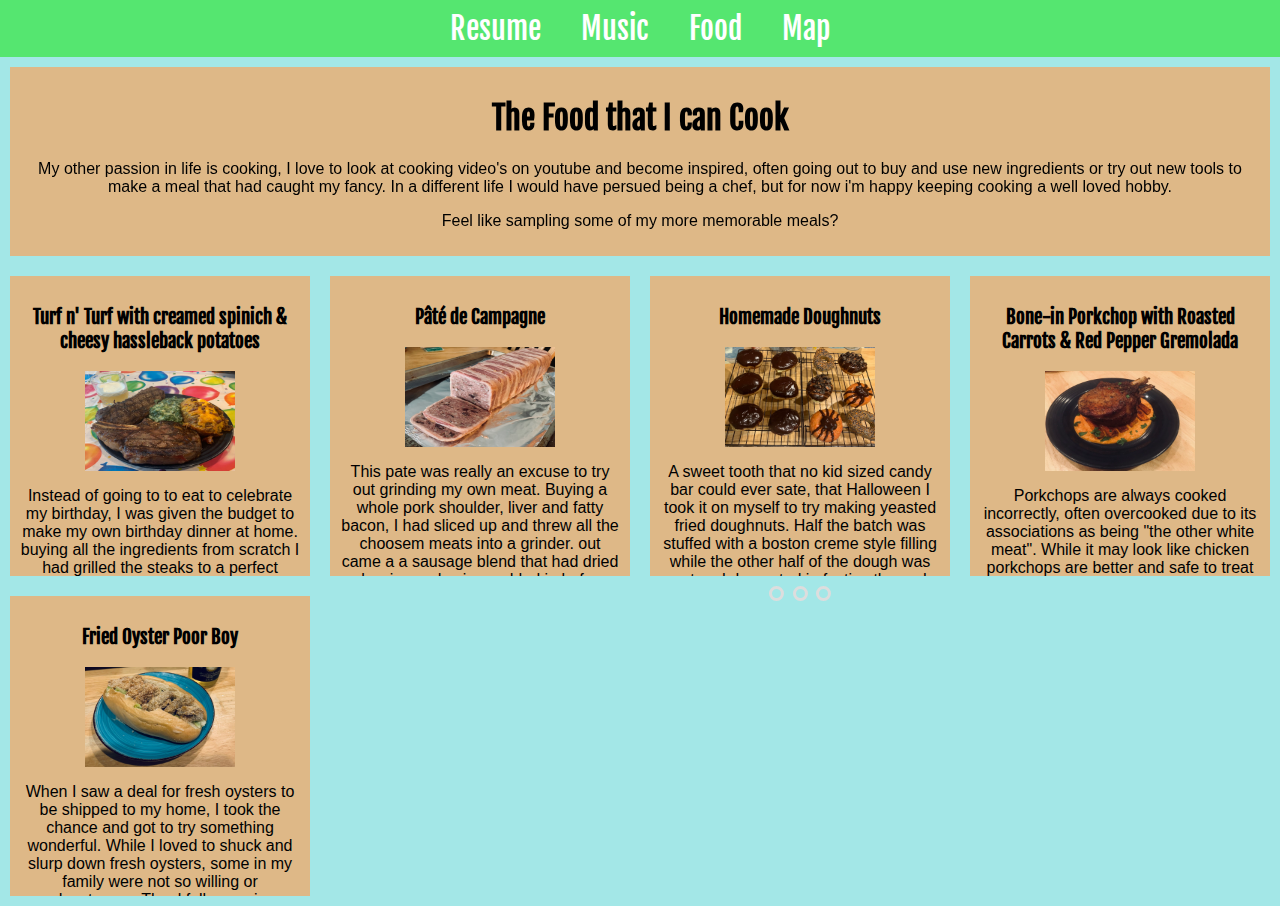
==== food.html @ c6863c0c "attempt with different set of starting code" ====
<!DOCTYPE html>
<html lang="en">
  <head>
    <meta charset="UTF-8">
    <title>Food</title>
    <link rel="stylesheet" type="text/css" href="css/normalize.css">
    <link rel="stylesheet" href="css/style.css">
    <link rel="preconnect" href="https://fonts.googleapis.com">
    <link rel="preconnect" href="https://fonts.gstatic.com" crossorigin>
    <link href="https://fonts.googleapis.com/css2?family=Fjalla+One&display=swap" rel="stylesheet">
  </head>
  
  <body id="foodbackground">
    <header>
      <nav id="main-navbar">
        <div id="navbar-container">
          <ul>
            <li><a href="index.html">Resume</a></li>
            <li><a href="music.html">Music</a></li>
            <li><a href="food.html">Food</a></li>
            <li><a href="map.html">Map</a></li>
          </ul>
        </div>
      </nav>
    </header>
    <section id="Singlefoods">
      <div id="foodtop">
        <h1>The Food that I can Cook</h1>
        <p>My other passion in life is cooking, I love to look at cooking video's on youtube and become inspired, often going out to buy and use new ingredients or try out new tools to make a meal that had caught my fancy. In a different life I would have persued being a chef, but for now i'm happy keeping cooking a well loved hobby.</p>
        <p>Feel like sampling some of my more memorable meals?</p>
      </div>
      <div class="foodchunk">
        <h3>Turf n' Turf with creamed spinich & cheesy hassleback potatoes</h3>
        <img class ="expand" src="images/bday.jpg" alt="steaks with sides">
        <p>Instead of going to to eat to celebrate my birthday, I was given the budget to make my own birthday dinner at home. buying all the ingredients from scratch I had grilled the steaks to a perfect medium while preparing both sides from scratch. end price was cheaper than any steakhouse we could have gone to, and cooking my own steak dinner has since become my birthday tradition.</p>
      </div>
      <div class="foodchunk">
        <h3>Pâté de Campagne</h3>
        <img class ="expand" src="images/pate.jpg" alt= "country pate">
        <p>This pate was really an excuse to try out grinding my own meat. Buying a whole pork shoulder, liver and fatty bacon, I had sliced up and threw all the choosem meats into a grinder. out came a a sausage blend that had dried cherries and spices added in before put into a terrine mold and baked in a waterbath in an oven. out came a product that can be sliced and eaten among a charcuterie board.</p>
      </div>
      <div class="foodchunk">
        <h3>Homemade Doughnuts</h3>
        <img class ="expand" src="images/donut.jpg" alt="boston creme donuts and Halloween themed donuts.">
        <p>A sweet tooth that no kid sized candy bar could ever sate, that Halloween I took it on myself to try making yeasted fried doughnuts. Half the batch was stuffed with a boston creme style filling while the other half of the dough was cut and decorated in festive themed coloring. The spider themed donuts were a favorite</p>
      </div>
      <div class="foodchunk">
        <h3>Bone-in Porkchop with Roasted Carrots & Red Pepper Gremolada</h3>
        <img class ="expand" src="images/pork.jpg" alt="Reversed seared bone-in porkchop">
        <p>Porkchops are always cooked incorrectly, often overcooked due to its associations as being "the other white meat". While it may look like chicken porkchops are better and safe to treat like cuts of beef. This specific chop was reversed seared to get a perfect medium interior that yes, was still pink. Plating was done with the roasted carrots and gremolada sauce on the bottom.</p>
      </div>
      <div class="foodchunk">
        <h3>Fried Oyster Poor Boy</h3>
        <img class ="expand" src="images/poboy.jpg" alt="fried oyster poor boy">
        <p>When I saw a deal for fresh oysters to be shipped to my home, I took the chance and got to try something wonderful. While I loved to shuck and slurp down fresh oysters, some in my family were not so willing or adventurous. Thankfully a recipe followed from Alton Brown on his show <em>Good Eats</em> showed me how to make this fried oyster sandwhich that made everyone hungry for more.</p>
      </div>
    </section>
    <section id="Foodslider">
      <div class="container">
  
        <!-- Full-width images with caption text -->
        <div class="image-sliderfade fade">
          <img src="img1.jpg" style="width:100%">
          <div class="text">Image caption 1</div>
        </div>
        
        <div class="image-sliderfade fade">
          <img src="img2.jpg" style="width:100%">
          <div class="text">Image caption 2</div>
        </div>
        
        <div class="image-sliderfade fade">
          <img src="img3.jpg" style="width:100%">
          <div class="text">Image caption 3</div>
        </div>
        
        <div class="image-sliderfade fade">
          <img src="img3.jpg" style="width:100%">
          <div class="text">Image caption 4</div>
        </div>
        
      </div>
        
      <!-- The dots/circles -->
      <div style="text-align:center">
        <span class="dot"></span> 
        <span class="dot"></span> 
        <span class="dot"></span> 
      </div>
    </section>
  </body>
</html>
---- css/style.css ----
#main-navbar {
  background-color: rgb(85, 230, 112);
  overflow: hidden;
}

#navbar-container {
  float: left;
  width: 100%;
  position: relative;
}

#main-navbar ul {
  list-style-type: none;
  margin: 0;
  padding: 0;
  position: relative;
  left: 50%;
  float: left;
}

#main-navbar ul li {
  float: left;
  position: relative;
  right: 50%;
  display: block;
}

#main-navbar ul li a {
  display: block;
  padding: 10px 20px;
  color: #fff;
  text-decoration: none;
  font-family: 'Fjalla One', sans-serif;
  font-size: 30px;
}

#main-navbar ul li a:hover {
  background-color: rgb(53, 135, 24);
  
}

body {
  text-align:center;
}

h1 {
  font-family: 'Fjalla One', sans-serif;
}
h3 {
  font-family: 'Fjalla One', sans-serif;
}

h4 {
  font-family: 'Fjalla One', sans-serif;
}

p {
  font-family: Arial, Helvetica, sans-serif;
}

ul {
  font-family: Arial, Helvetica, sans-serif;
}

/* food page css */

img {
  height: 100px;
  width: 150px;
  transition: width 1s, height 1s;
}

img:hover {
  height: 200px;
  width: 300px;
}

.foodchunk {
  background-color: burlywood;
  float: left;
  margin: 10px 10px;
  width: 300px;
  height: 300px;
  overflow-y: scroll;
  scrollbar-width: thin;
  padding: 10px;

}

#foodtop {
  background-color: burlywood;
  margin: 10px 10px;
  padding: 10px;
}

#foodbackground {
  background-color: rgb(163, 231, 231);
}

/* index page css */

#resume {
  margin-left: 15%;
  margin-right: 15%;
  margin-top: 0%;
  text-align: left;
  background-color: rgb(239, 151, 151);
  padding: 20px;

}

#resume h1 {
  text-align: center;
}

#resumebackground {
  background-color: rgb(216, 242, 229);
}

.resumechunk {
  border: 2px;
  border-top-style: solid;
  border-bottom-style: solid;
  border-color: rgb(216, 242, 229);
}

/* Music page css*/

#musicbackground {
  background-color: gray;
}

#musichead {
  background-color: rgb(36, 35, 35);
  margin: 10px 10px;
  padding: 10px;
  margin: 2.5%;
}

#musicbackground h1{
  color:#fff;
}

#musicbackground p{
  color:#fff;
  padding: 10px;
}

#musicbackground h3{
  color:#fff;
  padding: 10px;
}

#song1 {
  background-color: rgb(234, 75, 75);
  margin-left: 10px 10px;
  padding: 10px;
  margin: 2.5%;
}

#song2 {
  background-color: rgb(53, 135, 24);
  margin-left: 10px 10px;
  padding: 10px;
  margin: 2.5%;
}

#song3 {
  background-color: rgb(157, 134, 2);
  margin-left: 10px 10px;
  padding: 10px;
  margin: 2.5%;
}

iframe {
  width: auto;
  height: auto;
  margin: 2px 2px;
}

/* Media queries for music page*/

/*Tablet*/
@media screen and (min-width: 600) {
  #song1 {
    background-color: rgb(254, 118, 118);
  }
  
  #song2 {
    background-color: rgb(133, 237, 121);
  }

  #song3 {
    background-color: rgb(242, 242, 100);
  }

  #musicbackground {
    background-color: rgb(197, 195, 195);
  }

  #musicbackground h1{
    color: black;
  }
  
  #musicbackground p{
    color: black;
  }
  
  #musicbackground h3{
    color: black;
  }

}

/*Desktop*/
@media screen and (min-width: 900px) {
  #song1 {
    float: left;
    width: 30%; 
    margin: 0 0 0 2.5%;
    padding: 0;
  }
  
  #song2 {
    float: left;
    width: 30%;
    margin: 0 2.5%;
    padding: 0;
  }
  
  #song3 {
    float: left;
    width: 30%;
    margin: 0 2.5% 0 0;
    padding: 0;
  }

  iframe {
    width: 80%;
    height: auto;
  }
}

/* Slider */
* {
  box-sizing: border-box;
}

body {
  font-family: Verdana, sans-serif;
}

.image-sliderfade {
  display: none;
}

img {
  vertical-align: middle;
}

/* Slideshow container */
.container {
  max-width: 1000px;
  position: relative;
  margin: auto;
}

/* Caption text */
.text {
  color: #f2f2f2;
  font-size: 15px;
  padding: 20px 15px;
  position: absolute;
  right: 10px;
  bottom: 10px;
  width: 40%;
  background: rgba(0, 0, 0, .7);
  text-align: left;
}

/* The dots/bullets/indicators */
.dot {
  height: 15px;
  width: 15px;
  margin: 0 2px;
  background-color: transparent;
  border-color: #ddd;
  border-width: 5 px;
  border-style: solid;
  border-radius: 50%;
  display: inline-block;
  transition: border-color 0.6s ease;
}

.active {
  border-color: #666;
}

/* Animation */
.fade {
  -webkit-animation-name: fade-image;
  -webkit-animation-duration: 1.5s;
  animation-name: fade-image;
  animation-duration: 1.5s;
}

@-webkit-keyframes fade-image {
  from {opacity: .4}
  to {opacity: 1}
}

@keyframes fade-image {
  from {opacity: .4}
  to {opacity: 1}
}

/* On smaller screens, decrease text size */
@media only screen and (max-width: 300px) {
  .text {font-size: 11px}
}
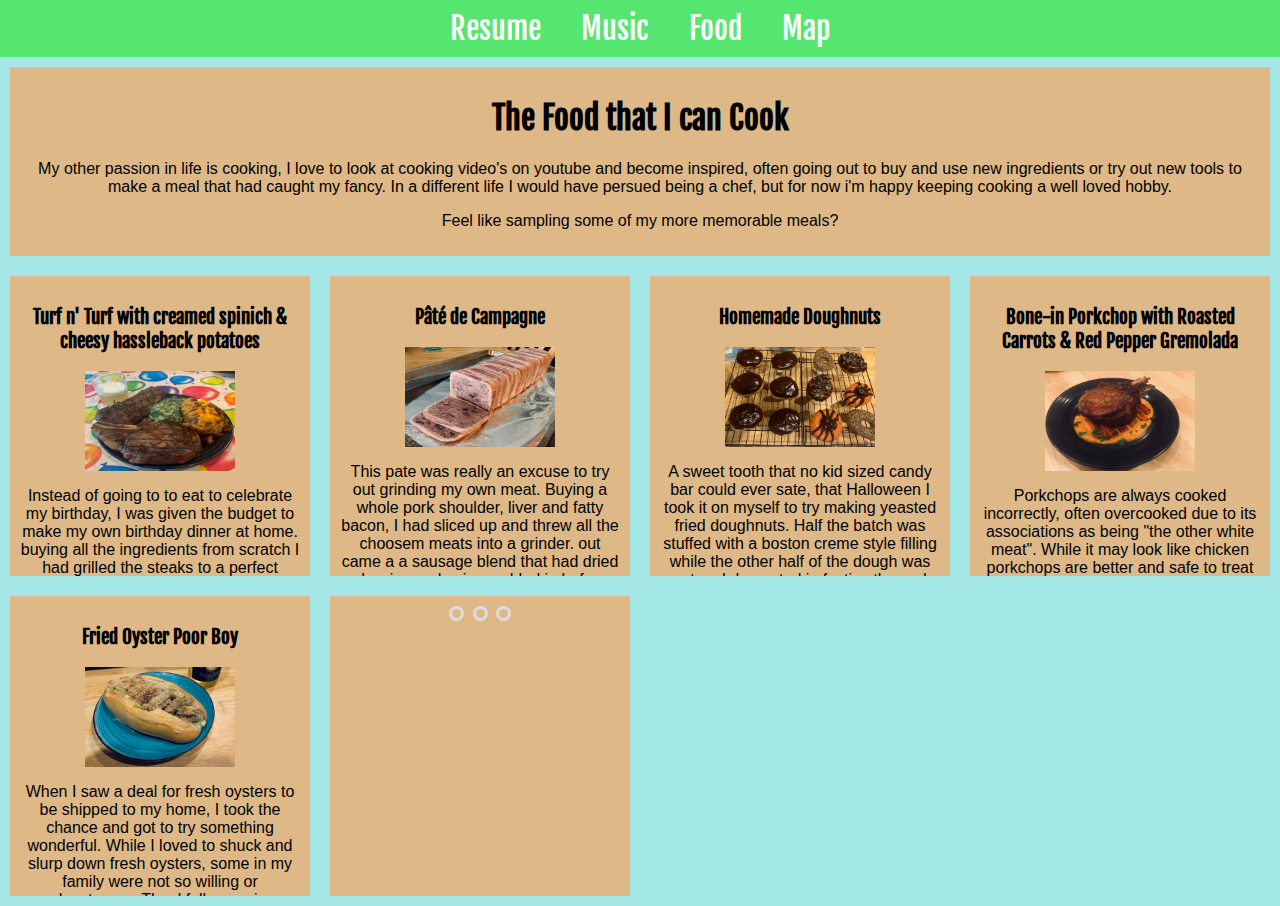
==== commit 43bc7a27: "putting slider into a foodchunk container" ====
--- a/food.html
+++ b/food.html
@@ -8,6 +8,7 @@
     <link rel="preconnect" href="https://fonts.googleapis.com">
     <link rel="preconnect" href="https://fonts.gstatic.com" crossorigin>
     <link href="https://fonts.googleapis.com/css2?family=Fjalla+One&display=swap" rel="stylesheet">
+    <script src="js/script.js"></script>
   </head>
   
   <body id="foodbackground">
@@ -56,36 +57,38 @@
       </div>
     </section>
     <section id="Foodslider">
-      <div class="container">
-  
-        <!-- Full-width images with caption text -->
-        <div class="image-sliderfade fade">
-          <img src="img1.jpg" style="width:100%">
-          <div class="text">Image caption 1</div>
+      <div class="foodchunk">
+        <div class="container">
+    
+          <!-- Full-width images with caption text -->
+          <div class="image-sliderfade fade">
+            <img src="img1.jpg" style="width:100%">
+            <div class="text">Image caption 1</div>
+          </div>
+          
+          <div class="image-sliderfade fade">
+            <img src="img2.jpg" style="width:100%">
+            <div class="text">Image caption 2</div>
+          </div>
+          
+          <div class="image-sliderfade fade">
+            <img src="img3.jpg" style="width:100%">
+            <div class="text">Image caption 3</div>
+          </div>
+          
+          <div class="image-sliderfade fade">
+            <img src="img3.jpg" style="width:100%">
+            <div class="text">Image caption 4</div>
+          </div>
+          
         </div>
-        
-        <div class="image-sliderfade fade">
-          <img src="img2.jpg" style="width:100%">
-          <div class="text">Image caption 2</div>
+          
+        <!-- The dots/circles -->
+        <div style="text-align:center">
+          <span class="dot"></span> 
+          <span class="dot"></span> 
+          <span class="dot"></span> 
         </div>
-        
-        <div class="image-sliderfade fade">
-          <img src="img3.jpg" style="width:100%">
-          <div class="text">Image caption 3</div>
-        </div>
-        
-        <div class="image-sliderfade fade">
-          <img src="img3.jpg" style="width:100%">
-          <div class="text">Image caption 4</div>
-        </div>
-        
-      </div>
-        
-      <!-- The dots/circles -->
-      <div style="text-align:center">
-        <span class="dot"></span> 
-        <span class="dot"></span> 
-        <span class="dot"></span> 
       </div>
     </section>
   </body>
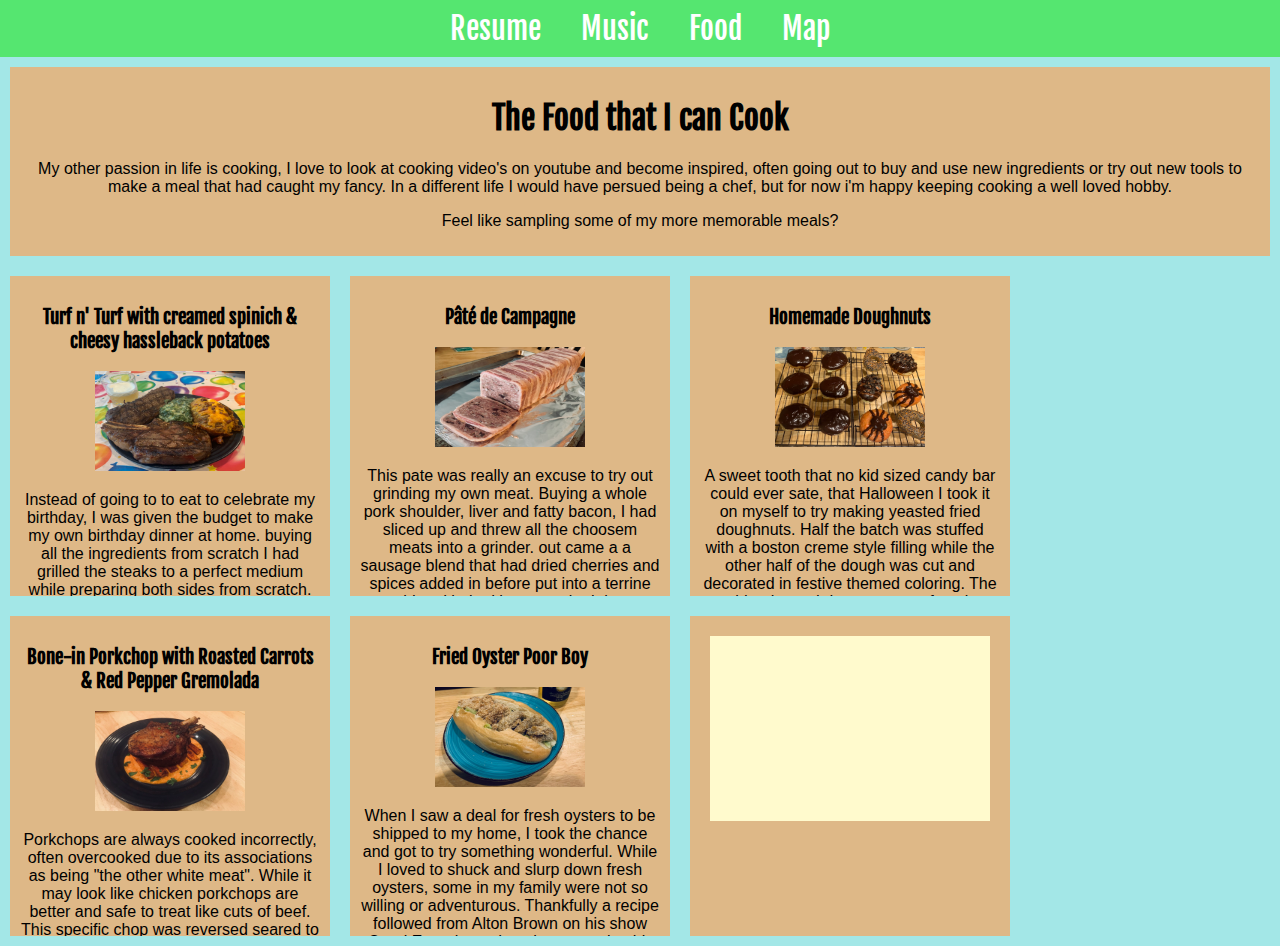
==== commit c73cc9c1: "Changeing back to first slider setup" ====
--- a/food.html
+++ b/food.html
@@ -59,35 +59,14 @@
     <section id="Foodslider">
       <div class="foodchunk">
         <div class="container">
-    
-          <!-- Full-width images with caption text -->
-          <div class="image-sliderfade fade">
-            <img src="img1.jpg" style="width:100%">
-            <div class="text">Image caption 1</div>
+          <div class="slider">
+            <div class="slider__slides">
+              <div class="slider__slide active"></div>
+              <div class="slider__slide"></div>
+              <div class="slider__slide"></div>
+              <div class="slider__slide"></div>
+            </div>
           </div>
-          
-          <div class="image-sliderfade fade">
-            <img src="img2.jpg" style="width:100%">
-            <div class="text">Image caption 2</div>
-          </div>
-          
-          <div class="image-sliderfade fade">
-            <img src="img3.jpg" style="width:100%">
-            <div class="text">Image caption 3</div>
-          </div>
-          
-          <div class="image-sliderfade fade">
-            <img src="img3.jpg" style="width:100%">
-            <div class="text">Image caption 4</div>
-          </div>
-          
-        </div>
-          
-        <!-- The dots/circles -->
-        <div style="text-align:center">
-          <span class="dot"></span> 
-          <span class="dot"></span> 
-          <span class="dot"></span> 
         </div>
       </div>
     </section>
--- a/css/style.css
+++ b/css/style.css
@@ -242,79 +242,43 @@
 }
 
 /* Slider */
-* {
-  box-sizing: border-box;
-}
-
-body {
-  font-family: Verdana, sans-serif;
-}
-
-.image-sliderfade {
-  display: none;
-}
-
-img {
-  vertical-align: middle;
-}
-
-/* Slideshow container */
 .container {
-  max-width: 1000px;
-  position: relative;
-  margin: auto;
-}
-
-/* Caption text */
-.text {
-  color: #f2f2f2;
-  font-size: 15px;
-  padding: 20px 15px;
-  position: absolute;
-  right: 10px;
-  bottom: 10px;
-  width: 40%;
-  background: rgba(0, 0, 0, .7);
-  text-align: left;
-}
-
-/* The dots/bullets/indicators */
-.dot {
-  height: 15px;
-  width: 15px;
-  margin: 0 2px;
-  background-color: transparent;
-  border-color: #ddd;
-  border-width: 5 px;
-  border-style: solid;
-  border-radius: 50%;
-  display: inline-block;
-  transition: border-color 0.6s ease;
-}
-
-.active {
-  border-color: #666;
-}
-
-/* Animation */
-.fade {
-  -webkit-animation-name: fade-image;
-  -webkit-animation-duration: 1.5s;
-  animation-name: fade-image;
-  animation-duration: 1.5s;
-}
-
-@-webkit-keyframes fade-image {
-  from {opacity: .4}
-  to {opacity: 1}
-}
-
-@keyframes fade-image {
-  from {opacity: .4}
-  to {opacity: 1}
-}
-
-/* On smaller screens, decrease text size */
-@media only screen and (max-width: 300px) {
-  .text {font-size: 11px}
-}
+  display: flex;
+  align-items: center;
+  justify-content: center;
+}
+
+.slider {
+  display: block;
+  position: relative;
+  width: 100%;
+  max-width: 900px;
+  margin: 10px;
+  background-color: white;
+  overflow: hidden;
+}
+
+.slider__slides {
+  width: 100%;
+  padding-top: 66%;
+}
+
+.slider__slide {
+    display: flex;
+    align-items: center;
+    justify-content: center;
+    font-size: 50px;
+    font-weight: bold;   
+    position: absolute;
+    top: 0;
+    left: 0;
+    width: 100%;
+    height: 100%;
+    background-color: lemonchiffon;
+    transition: 1s;
+    opacity: 0;
+}
+
+.slider__slide.active {
+    opacity: 1;
+}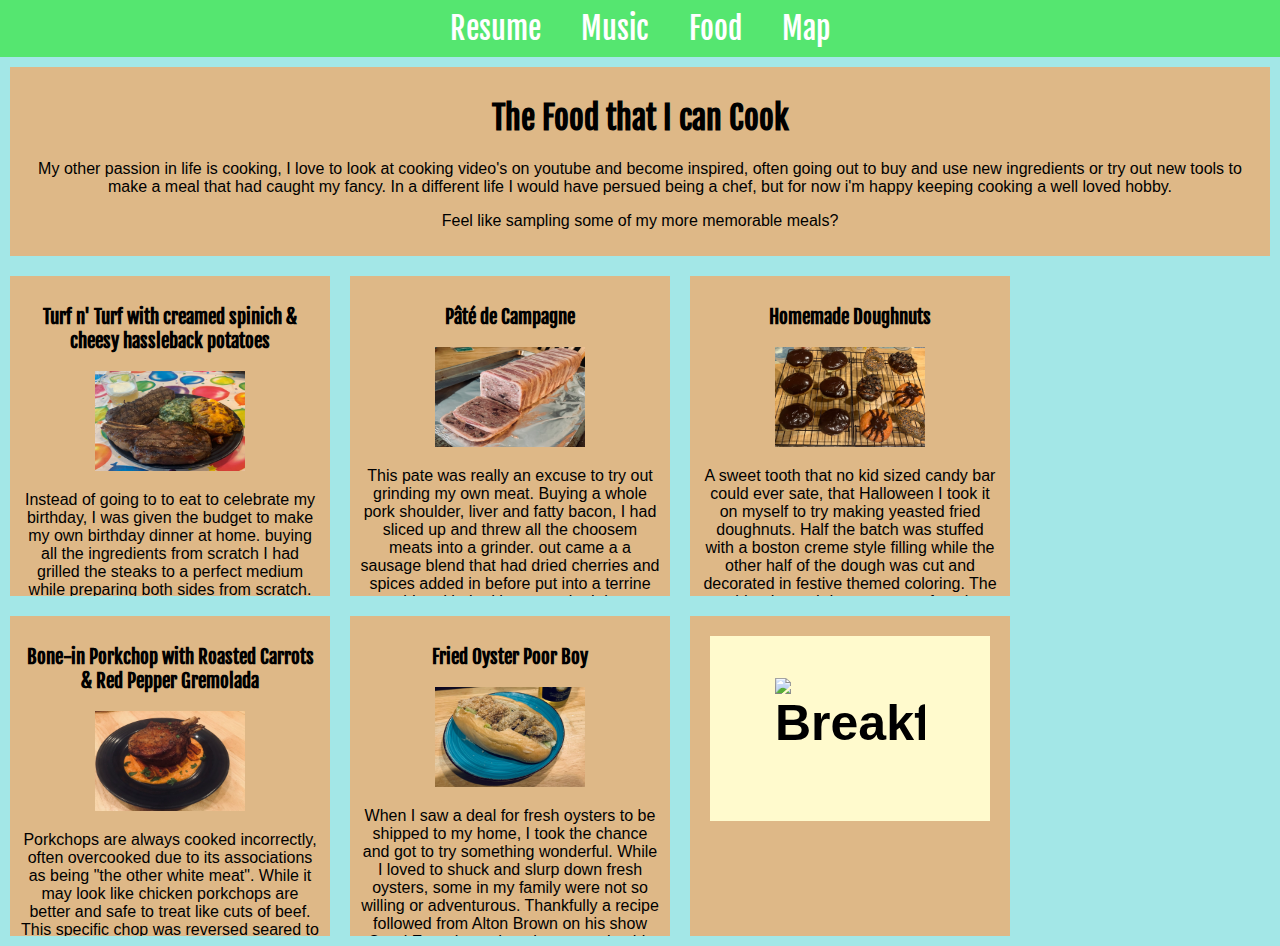
==== commit 8fffcedc: "adding new pics for slider" ====
--- a/food.html
+++ b/food.html
@@ -61,10 +61,18 @@
         <div class="container">
           <div class="slider">
             <div class="slider__slides">
-              <div class="slider__slide active"></div>
-              <div class="slider__slide"></div>
-              <div class="slider__slide"></div>
-              <div class="slider__slide"></div>
+              <div class="slider__slide active">
+                <img src="images/breakfast.jpg" alt="Breakfast">
+              </div>
+              <div class="slider__slide">
+                <img src="images/duck.jpg" alt="Peking Duck">
+              </div>
+              <div class="slider__slide">
+                <img src="images/Hawaiian.jpg" alt="Hawaiian BBQ">
+              </div>
+              <div class="slider__slide">
+                <img src="images/gatorboy.jpg" alt="Crabcake Poorboy">
+              </div>
             </div>
           </div>
         </div>
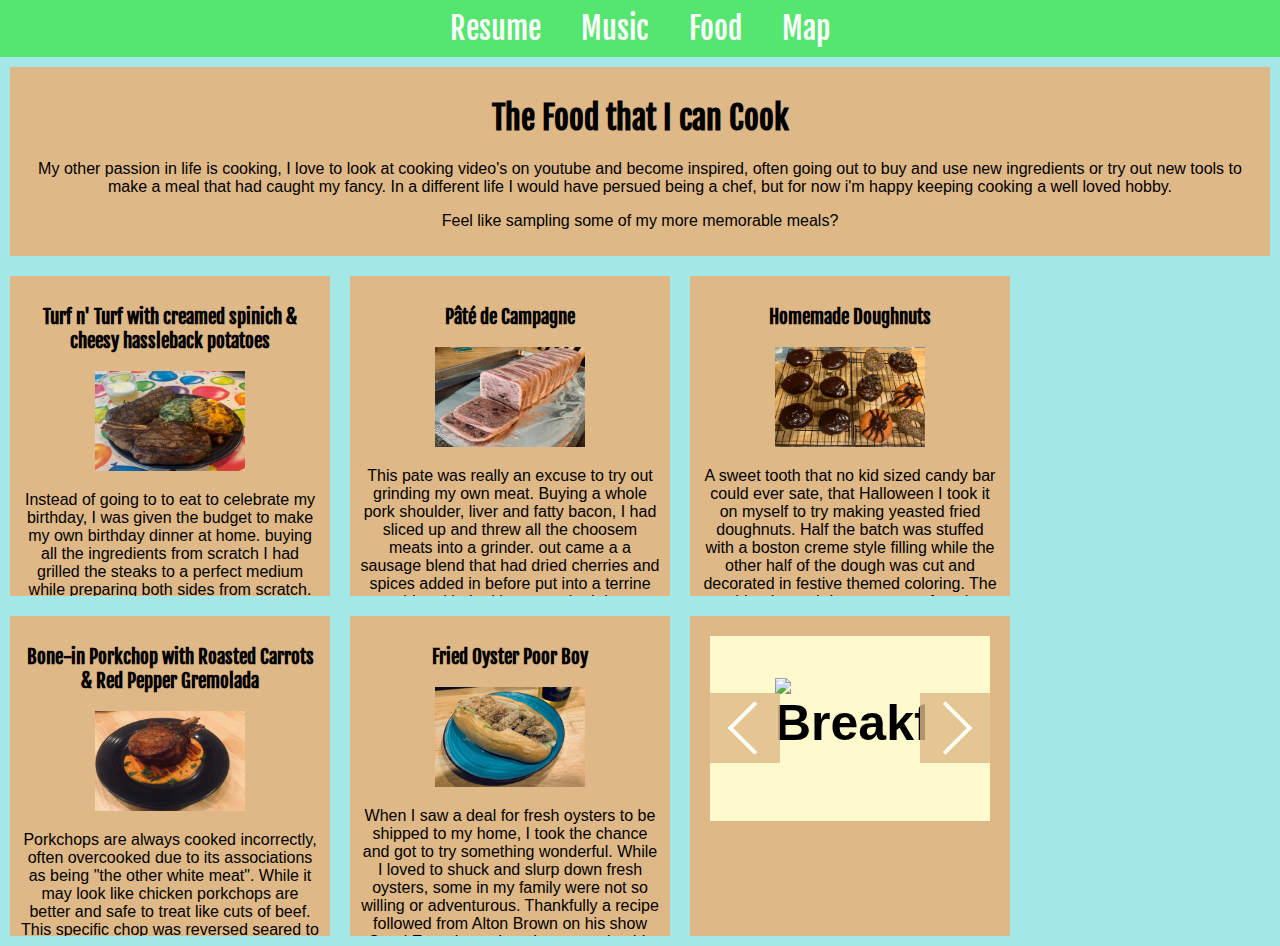
==== commit fc74523f: "adding breadcrumbs" ====
--- a/food.html
+++ b/food.html
@@ -74,6 +74,14 @@
                 <img src="images/gatorboy.jpg" alt="Crabcake Poorboy">
               </div>
             </div>
+            <div id="nav-button--prev" class="slider__nav-button"></div>
+            <div id="nav-button--next" class="slider__nav-button"></div>
+            <div class="slider__nav">
+              <div class="slider__navlink active"></div>
+              <div class="slider__navlink"></div>
+              <div class="slider__navlink"></div>
+              <div class="slider__navlink"></div>
+            </div>
           </div>
         </div>
       </div>
--- a/css/style.css
+++ b/css/style.css
@@ -281,4 +281,56 @@
 
 .slider__slide.active {
     opacity: 1;
+}
+
+.slider__nav-button {
+  position: absolute;
+  height: 70px;
+  width: 70px;
+  background-color: burlywood;
+  opacity: .8;
+  cursor: pointer;
+}
+
+#nav-button--prev {
+  top: 50%;
+  left: 0;
+  transform: translateY(-50%);
+}
+
+#nav-button--next {
+  top: 50%;
+  right: 0;
+  transform: translateY(-50%);
+}
+
+#nav-button--prev::after,
+#nav-button--next::after {
+    content: "";
+    position: absolute;
+    border: solid white;
+    border-width: 0 4px 4px 0;
+    display: inline-block;
+    padding: 3px;
+    width: 40%;
+    height: 40%;
+}
+
+#nav-button--next::after{
+  top: 50%;
+  right: 50%;
+  transform: translate(25%, -50%) rotate(-45deg);
+}
+
+#nav-button--prev::after {
+  top: 50%;
+  right: 50%;
+  transform: translate(75%, -50%) rotate(135deg);
+}
+
+@media screen and (max-width: 640px) {
+  .slider__nav-button {
+    height: 40px;
+    width: 40px;
+  }
 }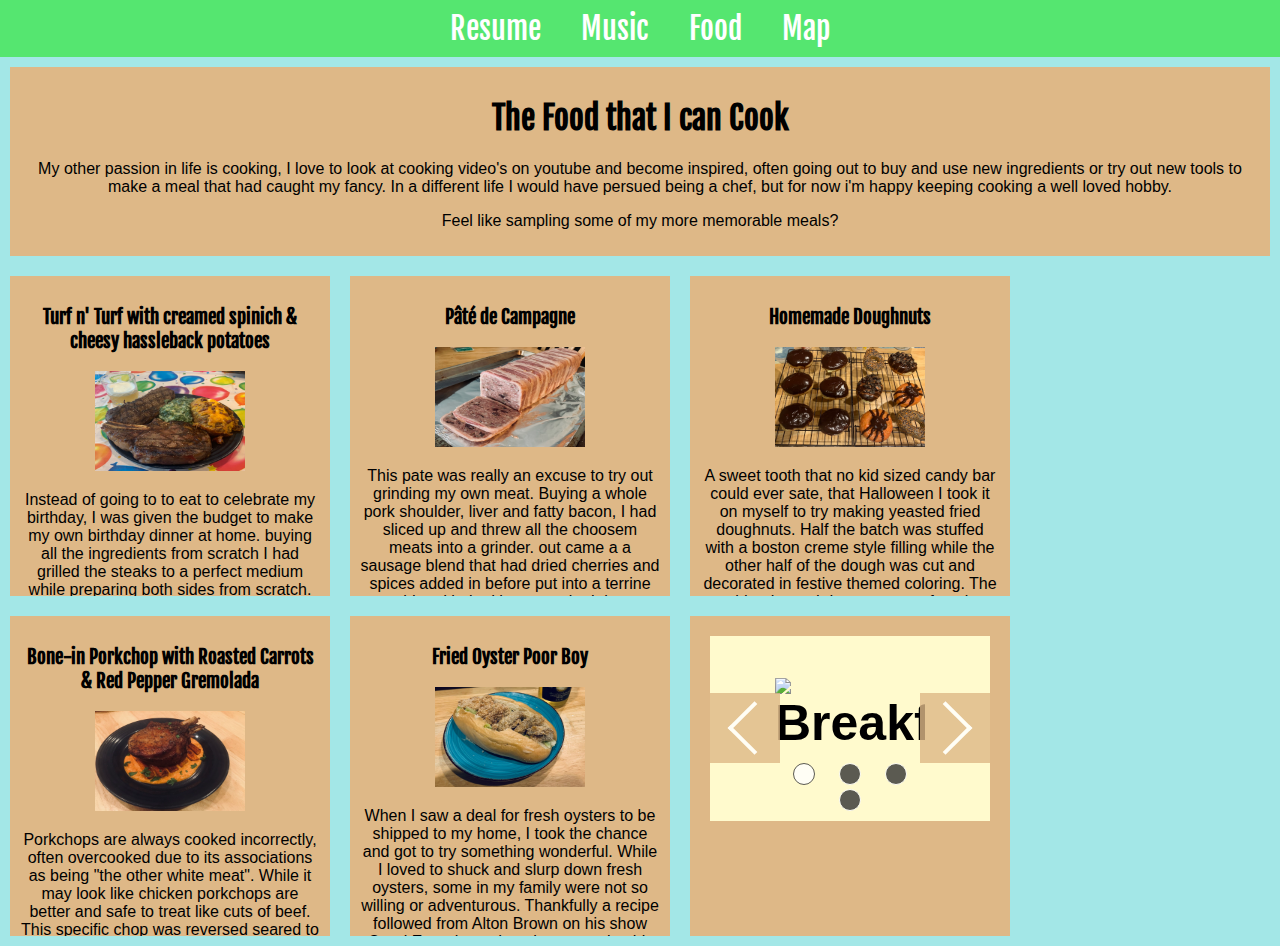
==== commit 0a339d4a: "adding async to all html" ====
--- a/food.html
+++ b/food.html
@@ -8,7 +8,7 @@
     <link rel="preconnect" href="https://fonts.googleapis.com">
     <link rel="preconnect" href="https://fonts.gstatic.com" crossorigin>
     <link href="https://fonts.googleapis.com/css2?family=Fjalla+One&display=swap" rel="stylesheet">
-    <script src="js/script.js"></script>
+    <script async src="js/script.js"></script>
   </head>
   
   <body id="foodbackground">
--- a/css/style.css
+++ b/css/style.css
@@ -239,6 +239,23 @@
     width: 80%;
     height: auto;
   }
+}
+
+/* map for javascript */
+
+#wrapper {
+  width: 850px;
+  height: 600px;
+  background-color: rgb(85, 230, 112);
+  margin: 0 auto;
+  overflow: hidden;
+}
+
+#canvas {
+  width: 700px;
+  height: 500px;
+  background-color: #ccc;
+  margin: 30px auto;
 }
 
 /* Slider */
@@ -328,9 +345,38 @@
   transform: translate(75%, -50%) rotate(135deg);
 }
 
+.slider__nav {
+  position: absolute;
+  bottom: 3%;
+  left: 50%;
+  transform: translateX(-50%);
+  text-align: center;
+}
+
+.slider__navlink {
+  display: inline-block;
+  height: 20px;
+  width: 20px;
+  border-radius: 50%;
+  border: 1px #fff solid;
+  background-color: #333;
+  opacity: .8;
+  margin: 0 10px 0 10px;
+  cursor: pointer;
+}
+
+.slider__navlink.active {
+  background-color: #fff;
+  border: 1px #333 solid;
+}
+
 @media screen and (max-width: 640px) {
   .slider__nav-button {
     height: 40px;
     width: 40px;
   }
+  .slider__navlink {
+    height: 12px;
+    width: 12px;
+  }
 }